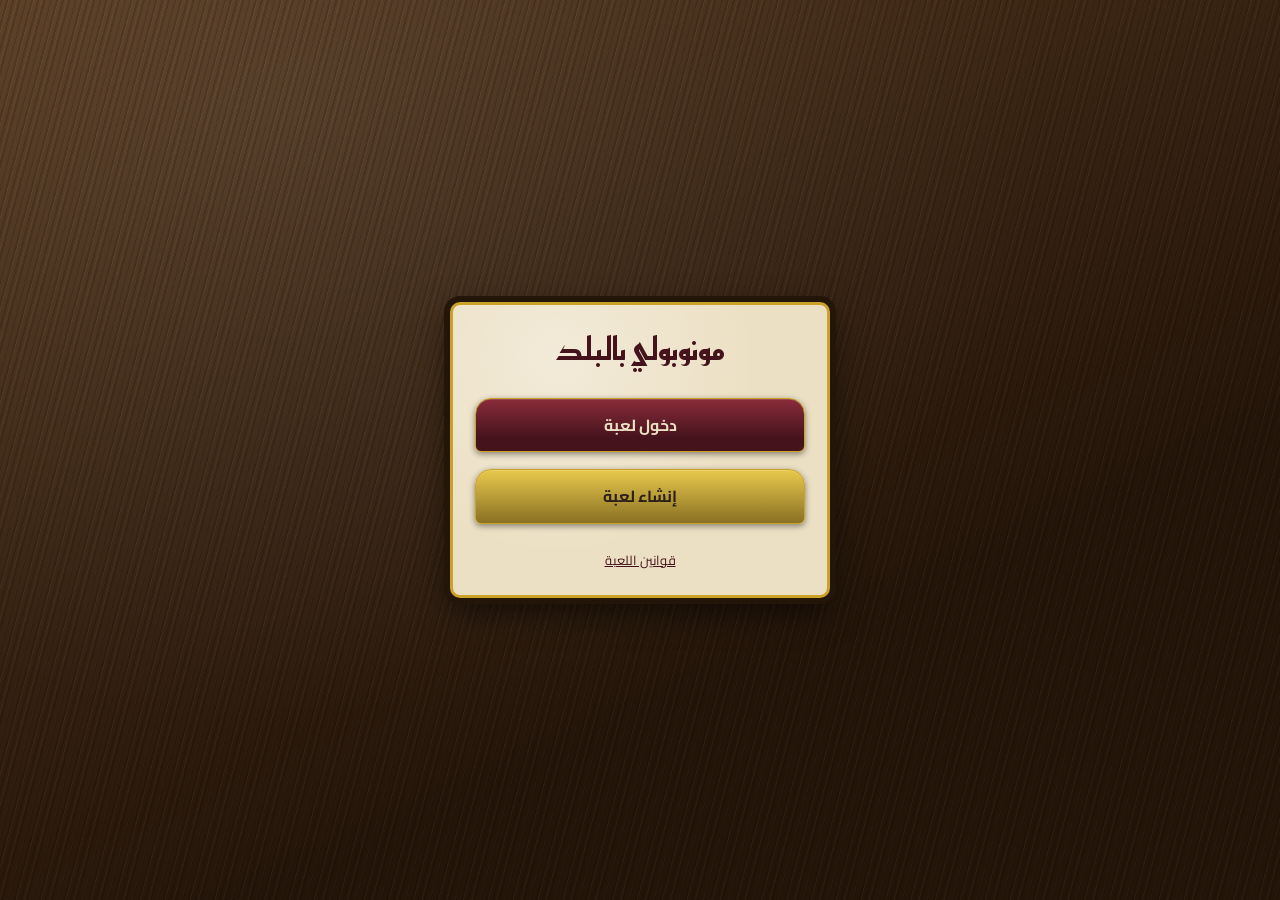
==== src/main/resources/static/index.html @ e88a11ce "اول نسخة من مونوبولي بالبلد" ====
<!DOCTYPE html>
<html lang="ar" dir="rtl">
<head>
<meta charset="UTF-8">
<meta name="viewport" content="width=device-width, initial-scale=1, maximum-scale=1, user-scalable=no, viewport-fit=cover">
<title>مونوبولي بالبلد</title>
<link rel="preconnect" href="https://fonts.googleapis.com">
<link rel="stylesheet" href="https://fonts.googleapis.com/css2?family=Cairo:wght@400;600;700;800&family=Reem+Kufi:wght@500;700&display=swap">
<link rel="stylesheet" href="css/styles.css">
</head>
<body>

<!-- تظهر بالوضع العمودي فقط -->
<div id="rotate-overlay" class="rotate-overlay">
    <div class="rotate-icon">↻</div>
    <p>دوّر جهازك للوضع الأفقي حتى تبين اللعبة كاملة بدون تصغير أو تمرير</p>
</div>

<div id="app-shell" class="app-shell">

    <!-- 1) شاشة البداية -->
    <section id="screen-landing" class="screen landing-screen active">
        <div class="parchment-card landing-card">
            <h1 class="landing-title">مونوبولي بالبلد</h1>
            <div class="landing-actions">
                <button class="wood-btn large" data-goto="screen-join">دخول لعبة</button>
                <button class="wood-btn large primary" data-goto="screen-create">إنشاء لعبة</button>
            </div>
            <button class="link-btn" data-open-rules>قوانين اللعبة</button>
        </div>
    </section>

    <!-- 2) إنشاء غرفة -->
    <section id="screen-create" class="screen form-screen">
        <div class="parchment-card form-card">
            <button class="back-btn" data-goto="screen-landing" aria-label="رجوع">→</button>
            <h2>إنشاء لعبة</h2>

            <label for="create-name">اسم اللاعب</label>
            <input type="text" id="create-name" maxlength="20" placeholder="اكتب اسمك">

            <label>اختر قطعتك</label>
            <div id="create-piece-picker" class="piece-picker"></div>

            <label>عدد اللاعبين</label>
            <div class="count-picker" id="create-count-picker">
                <button type="button" class="count-btn" data-count="2">2</button>
                <button type="button" class="count-btn" data-count="3">3</button>
                <button type="button" class="count-btn active" data-count="4">4</button>
            </div>

            <p class="form-error" id="create-error"></p>
            <button class="wood-btn" id="create-submit">إنشاء اللعبة</button>
            <p class="hint-text">سيظهر لك كود من 4 أرقام لدعوة أصحابك</p>
        </div>
    </section>

    <!-- 3) دخول غرفة -->
    <section id="screen-join" class="screen form-screen">
        <div class="parchment-card form-card">
            <button class="back-btn" data-goto="screen-landing" aria-label="رجوع">→</button>
            <h2>دخول لعبة</h2>

            <label for="join-name">اسم اللاعب</label>
            <input type="text" id="join-name" maxlength="20" placeholder="اكتب اسمك">

            <label>اختر قطعتك</label>
            <div id="join-piece-picker" class="piece-picker"></div>

            <label>كود الغرفة</label>
            <div class="code-input" id="join-code-boxes">
                <input maxlength="1" inputmode="numeric" pattern="[0-9]*" class="code-box">
                <input maxlength="1" inputmode="numeric" pattern="[0-9]*" class="code-box">
                <input maxlength="1" inputmode="numeric" pattern="[0-9]*" class="code-box">
                <input maxlength="1" inputmode="numeric" pattern="[0-9]*" class="code-box">
            </div>

            <p class="form-error" id="join-error"></p>
            <button class="wood-btn" id="join-submit">دخول الغرفة</button>
            <p class="hint-text">استخدم نفس الاسم والقطعة للعودة إلى غرفتك إذا انقطع اتصالك</p>
        </div>
    </section>

    <!-- 4) غرفة الانتظار -->
    <section id="screen-lobby" class="screen lobby-screen">
        <div class="parchment-card form-card">
            <h2>غرفة اللعب</h2>

            <label>كود الغرفة</label>
            <div class="room-code-display">
                <span id="lobby-code">----</span>
                <button type="button" id="copy-code-btn" class="wood-btn small">نسخ الكود</button>
            </div>

            <label>اللاعبون</label>
            <ul id="lobby-players" class="lobby-players"></ul>

            <p class="form-error" id="lobby-error"></p>
            <button class="wood-btn" id="start-game-btn">بدء اللعبة</button>
            <p class="hint-text" id="lobby-hint"></p>
            <button class="link-btn" data-open-rules>قوانين اللعبة</button>
        </div>
    </section>

    <!-- 5) شاشة اللعب -->
    <section id="screen-game" class="screen app">

        <aside class="side-panel players-panel">
            <h2 class="panel-title">اللاعبون</h2>
            <div class="match-timer" id="match-timer">⏱ --:--</div>
            <div class="my-balance" id="my-balance-wrap">رصيدك: <span id="my-balance">₪1500</span></div>
            <ul id="players-list" class="players-list"></ul>

            <div class="last-landed" id="last-landed-panel">
                <h2 class="panel-title">سجل الأحداث</h2>
                <div id="event-log-content" class="event-log-content">—</div>
            </div>
        </aside>

        <div class="board-wrapper">
            <div id="board" class="board">
                <div class="corner-motif corner-motif--left" aria-hidden="true"></div>
                <div class="corner-motif corner-motif--right" aria-hidden="true"></div>
                <div id="board-grid" class="board-grid" role="grid" aria-label="لوح مونوبولي بالبلد"></div>
            </div>
        </div>

        <aside class="side-panel dice-panel">
            <h2 class="panel-title">النرد</h2>
            <div class="dice-tray">
                <div id="die-1" class="die">1</div>
                <div id="die-2" class="die">1</div>
            </div>
            <p class="turn-status" id="turn-status">...</p>
            <button id="roll-btn" class="wood-btn" disabled>ارمِ النرد</button>
            <button id="negotiate-btn" class="wood-btn secondary hidden">تفاوض</button>
            <button class="wood-btn secondary" data-open-rules>قوانين اللعبة</button>
            <button id="end-game-btn" class="wood-btn danger">إنهاء اللعبة</button>
        </aside>
    </section>
</div>

<!-- نافذة بطاقة الأرض -->
<div id="property-modal" class="modal-backdrop hidden">
    <div class="parchment-card property-card">
        <button id="close-modal" class="close-btn" aria-label="إغلاق">×</button>
        <div id="property-card-content"></div>
    </div>
</div>

<!-- نافذة القوانين (نص مبدئي، المرجع الكامل جاي لاحقًا) -->
<div id="rules-modal" class="modal-backdrop hidden">
    <div class="parchment-card property-card rules-content">
        <button id="close-rules" class="close-btn" aria-label="إغلاق">×</button>
        <h2>قوانين مونوبولي بالبلد</h2>

        <h3>البداية</h3>
        <p>كل لاعب يبلش برصيد ₪1500. الهدف إنك تضل آخر لاعب واقف، أو تكون صاحب أعلى قيمة إجمالية لما تخلص اللعبة.</p>

        <h3>الدور والنرد</h3>
        <ul>
            <li>ترمي نردين وتتحرك يمين-لشمال حول اللوح.</li>
            <li>دبل (نفس الرقم بالنردين) بيعطيك رمية إضافية بنفس دورك.</li>
            <li>3 دبل متتالي بنفس الدور = رايح على المسكوبية فورًا.</li>
            <li>كل ما تمر أو توقف على "البداية"، بتاخد ₪200.</li>
            <li>عندك 45 ثانية ترمي، وإلا يتسجل غياب ويعدي دورك تلقائيًا.</li>
        </ul>

        <h3>الشراء والمزاد</h3>
        <ul>
            <li>وقفت على أرض أو مرفق فاضي؟ عندك 20 ثانية تختار: تشتريه بالسعر المكتوب، أو تفتح مزاد.</li>
            <li>ما قررت بالوقت؟ بينفتح مزاد تلقائيًا.</li>
            <li>المزاد يبلش من 50% من السعر، وكل لاعب متصل غيرك (غير فاتح المزاد) يقدر يزايد.</li>
            <li>كل مزايدة لازم تكون أعلى من الحالية بـ₪10 ع الأقل، و10 ثواني بترجع تتجدد مع كل مزايدة صحيحة.</li>
            <li>محدا زايد؟ فاتح المزاد ملزم يشتريها بسعر الافتتاح (50%).</li>
        </ul>

        <h3>الإيجار</h3>
        <ul>
            <li>وقفت على أرض حدا ثاني مالكها (وغير مرهونة)؟ بيتخصم منك الإيجار وينضاف إله فورًا.</li>
            <li>لو مالك المجموعة كاملة وبعده ما بنى، الإيجار بيصير ضعف الرقم المكتوب.</li>
            <li>المرافق (كهرباء/مياه): الإيجار = مجموع النرد ×4 لو تملك مرفق واحد، أو ×10 لو تملك الاثنين.</li>
        </ul>

        <h3>البناء والهدم</h3>
        <ul>
            <li>لازم تملك كل أراضي المجموعة كاملة، وما يكون فيها أي أرض مرهونة، حتى تقدر تبني.</li>
            <li>لازم تبني بالتساوي: ما تقدر تزيد دار على أرض قبل ما تخلص الباقي بنفس المجموعة (وبالعكس بالهدم).</li>
            <li>تكلفة الدار حسب لون المجموعة: ₪50 (بني/أزرق فاتح)، ₪100 (زهري/برتقالي)، ₪150 (أحمر/أصفر)، ₪200 (أخضر/أزرق غامق).</li>
            <li>بعد 4 دور، الخامسة بتصير عمارة. الهدم بيرجعلك نص التكلفة.</li>
        </ul>

        <h3>الرهن وفك الرهن</h3>
        <ul>
            <li>ترهن أي أرض أو مرفق إلك (بدون بناء عليه) مقابل 50% من سعره. الأرض المرهونة ما بتجمّع إيجار.</li>
            <li>ما تقدر ترهن أرض إذا في بناء على أي أرض تانية بنفس مجموعتها.</li>
            <li>فك الرهن يكلفك 110% من قيمة الرهن (يعني القيمة + 10%).</li>
        </ul>

        <h3>البطاقات</h3>
        <ul>
            <li>فرصة وصندوق الجماعة: بتوقف عليهم وتسحب بطاقة عشوائية، وتنعرض للجميع (رصيدك يضل خاص فيك).</li>
            <li>بوابات القدس الأربعة: بطاقة عشوائية خاصة فيهم، مش قابلة للشراء. بعض بطاقاتها بتخليك تسحب فرصة أو صندوق جماعة كمان.</li>
            <li>بطاقة "شحرور": خروج مجاني من المسكوبية، تحتفظ فيها لحد ما تحتاجها.</li>
        </ul>

        <h3>المسكوبية</h3>
        <p>بدورك وإنت مسجون، اختار وحدة: ادفع ₪50 واطلع والعب عادي، أو ارمِ النرد وحاول دبل (لو نجحت بتطلع وتتحرك بدون رمية إضافية)، أو استخدم بطاقة شحرور لو معك. بعد 3 محاولات فاشلة متتالية، بتطلع تلقائيًا وتدفع ₪50.</p>

        <h3>التفاوض والتداول</h3>
        <ul>
            <li>ما بيصير متاح إلا بعد ما تنباع كل الأراضي والمرافق (24 خانة).</li>
            <li>بس صاحب الدور الحالي يقدر يفتح عرض، وقبل ما يرمي النرد هاد الدور، وعرض واحد بس بكل دور.</li>
            <li>العرض بيشمل نقود و/أو أراضي (بدون بناء عليها) بالاتجاهين.</li>
            <li>الطرف التاني عنده 30 ثانية يقبل أو يرفض، وإلا العرض بينلغى تلقائيًا.</li>
        </ul>

        <h3>الإفلاس</h3>
        <ul>
            <li>ما قدرت تدفع (إيجار، ضريبة، بطاقة، شراء إجباري بمزاد)؟ بتفتح نافذة "رصيدك غير كافٍ" فيها 45 ثانية.</li>
            <li>ترهن أو تهدم مباشرة من نفس النافذة لتغطي المبلغ، وبعدين تدوس "سدد المبلغ".</li>
            <li>أو تعلن إفلاسك: أملاكك (بعد هدم أي بناء عليها بنص القيمة) بتروح لصاحب الدين مرهونة (لو الدين لاعب)، أو ترجع فاضية للبنك (لو الدين ضريبة/بطاقة).</li>
            <li>ما قررت بالوقت؟ تلقائيًا: هدم كل شي ممكن ← رهن كل شي ممكن ← إفلاس إجباري لو ما كفى.</li>
            <li>ضل لاعب واحد بس بعد الإفلاس؟ بيربح مباشرة.</li>
        </ul>

        <h3>نهاية اللعبة</h3>
        <ul>
            <li>مؤقت كلي 60 دقيقة. لما يخلص، بينفتح تصويت "تمديد 15 دقيقة" لازم إجماع كل المتصلين، وإلا اللعبة بتنتهي.</li>
            <li>أي لاعب متصل يقدر يقترح إنهاء اللعبة يدويًا بأي وقت، وبرضه لازم إجماع كل المتصلين.</li>
            <li>القيمة الإجمالية = نقدك + سعر كل أرض/مرفق تملكه + كل مصاري دفعتها عالبناء - أي رهن قائم عليك.</li>
            <li>الأعلى قيمة بيربح. تعادل بالقمة = بدون فائز معلن.</li>
        </ul>
    </div>
</div>

<!-- نافذة تركيب عرض تفاوض جديد -->
<div id="negotiate-compose-modal" class="modal-backdrop hidden">
    <div class="parchment-card property-card negotiate-card">
        <button id="close-negotiate-compose" class="close-btn" aria-label="إغلاق">×</button>
        <h2>تفاوض</h2>

        <label class="neg-label">تتفاوض مع</label>
        <select id="neg-counterpart"></select>

        <div class="negotiate-columns">
            <div class="negotiate-col">
                <h3>عرضك</h3>
                <label class="neg-label">مبلغ</label>
                <input type="number" id="neg-offer-cash" min="0" value="0">
                <p class="hint-text" id="neg-offer-cash-hint"></p>
                <label class="neg-label">أراضيك</label>
                <div id="neg-offer-properties" class="neg-property-list"></div>
            </div>
            <div class="negotiate-col">
                <h3 id="neg-request-title">مقابل</h3>
                <label class="neg-label">مبلغ</label>
                <input type="number" id="neg-request-cash" min="0" value="0">
                <label class="neg-label">أراضي الطرف التاني</label>
                <div id="neg-request-properties" class="neg-property-list"></div>
            </div>
        </div>

        <p class="form-error" id="negotiate-error"></p>
        <button id="neg-send-btn" class="wood-btn">أرسل العرض</button>
    </div>
</div>

<!-- نافذة استقبال عرض تفاوض / متابعة عرض مُرسل -->
<div id="negotiate-incoming-modal" class="modal-backdrop hidden">
    <div class="parchment-card property-card">
        <h2 id="neg-incoming-title"></h2>
        <div class="negotiate-columns">
            <div class="negotiate-col">
                <p id="neg-incoming-get"></p>
            </div>
            <div class="negotiate-col">
                <p id="neg-incoming-give"></p>
            </div>
        </div>
        <p class="auction-timer" id="neg-incoming-timer"></p>
        <div class="endvote-actions" id="neg-respond-actions">
            <button id="neg-accept-btn" class="wood-btn">قبول</button>
            <button id="neg-reject-btn" class="wood-btn secondary">رفض</button>
        </div>
        <button id="neg-cancel-btn" class="wood-btn danger hidden">اسحب عرضي</button>
    </div>
</div>

<!-- نافذة إعلان البطاقة (فرصة/صندوق الجماعة/بوابة) -->
<div id="card-modal" class="modal-backdrop hidden">
    <div class="parchment-card property-card card-announce">
        <h2 id="card-deck-title"></h2>
        <p id="card-text"></p>
    </div>
</div>

<!-- لوحة المسكوبية لصاحب الدور -->
<div id="jail-modal" class="modal-backdrop hidden">
    <div class="parchment-card property-card">
        <h2>إنت بالمسكوبية</h2>
        <p class="hint-text" id="jail-attempts-text"></p>
        <div class="jail-actions">
            <button id="jail-pay-btn" class="wood-btn">ادفع ₪50 واطلع</button>
            <button id="jail-roll-btn" class="wood-btn secondary">ارمِ النرد (حاول دبل)</button>
            <button id="jail-card-btn" class="wood-btn hidden">استخدم بطاقة شحرور</button>
        </div>
    </div>
</div>

<!-- نافذة الدين المعلق (رصيدك غير كافٍ) -->
<div id="debt-modal" class="modal-backdrop hidden">
    <div class="parchment-card property-card">
        <h2>رصيدك غير كافٍ</h2>
        <table class="rent-table">
            <tbody>
                <tr><td>المبلغ المطلوب</td><td id="debt-amount"></td></tr>
                <tr><td>رصيدك</td><td id="debt-balance"></td></tr>
                <tr><td>المتبقي</td><td id="debt-remaining"></td></tr>
            </tbody>
        </table>
        <p class="auction-timer" id="debt-timer"></p>

        <p class="neg-label">ارهن أرض</p>
        <div id="debt-mortgage-list" class="neg-property-list"></div>

        <p class="neg-label">اهدم دار</p>
        <div id="debt-demolish-list" class="neg-property-list"></div>

        <div class="jail-actions">
            <button id="debt-pay-btn" class="wood-btn">سدد المبلغ</button>
            <button id="debt-bankrupt-btn" class="wood-btn danger">أعلن الإفلاس</button>
        </div>
        <p class="hint-text">عند انتهاء الوقت، بينفّذ الحل الأنسب تلقائيًا (هدم، وإلا رهن، وإلا إفلاس).</p>
    </div>
</div>

<!-- نافذة قرار الشراء -->
<div id="buy-decision-modal" class="modal-backdrop hidden">
    <div class="parchment-card property-card">
        <h2 id="buy-decision-title"></h2>
        <p class="card-price" id="buy-decision-price"></p>
        <div class="endvote-actions">
            <button id="buy-now-btn" class="wood-btn">اشترِ الآن</button>
            <button id="open-auction-btn" class="wood-btn secondary">افتح مزاد</button>
        </div>
        <p class="hint-text">إذا ما قررت خلال 20 ثانية، بينفتح مزاد تلقائيًا.</p>
    </div>
</div>

<!-- نافذة المزاد -->
<div id="auction-modal" class="modal-backdrop hidden">
    <div class="parchment-card property-card">
        <h2 id="auction-title"></h2>
        <p class="card-price" id="auction-current-price"></p>
        <p class="auction-timer" id="auction-timer"></p>
        <p class="hint-text" id="auction-status"></p>
        <button id="auction-bid-btn" class="wood-btn">زايد إلى ₪<span id="auction-next-bid"></span></button>
    </div>
</div>

<!-- نافذة تصويت إنهاء اللعبة -->
<div id="endvote-modal" class="modal-backdrop hidden">
    <div class="parchment-card property-card">
        <h2>تصويت إنهاء اللعبة</h2>
        <ul id="endvote-list" class="lobby-players"></ul>
        <p class="hint-text">لازم كل اللاعبين المتصلين حاليًا يوافقوا حتى تنتهي اللعبة فعليًا. مهلة الرد 30 ثانية.</p>
        <div class="endvote-actions">
            <button id="endvote-approve" class="wood-btn">موافق، أنهي اللعبة</button>
            <button id="endvote-reject" class="wood-btn secondary">لأ، كمل اللعب</button>
        </div>
    </div>
</div>

<!-- نافذة تصويت تمديد الوقت (بعد 60 دقيقة) -->
<div id="extend-vote-modal" class="modal-backdrop hidden">
    <div class="parchment-card property-card">
        <h2>انتهى وقت اللعبة</h2>
        <p class="hint-text">هل تريدون تمديد اللعبة 15 دقيقة؟ لازم يوافق كل اللاعبين المتصلين، وإلا اللعبة بتنتهي.</p>
        <ul id="extend-vote-list" class="lobby-players"></ul>
        <p class="auction-timer" id="extend-vote-timer"></p>
        <div class="endvote-actions" id="extend-vote-actions">
            <button id="extend-approve-btn" class="wood-btn">تمديد 15 دقيقة</button>
            <button id="extend-reject-btn" class="wood-btn secondary">إنهاء اللعبة</button>
        </div>
    </div>
</div>

<!-- نافذة نهاية اللعبة والنتائج -->
<div id="gameover-modal" class="modal-backdrop hidden">
    <div class="parchment-card property-card results-card">
        <h2>انتهت اللعبة</h2>
        <div id="winner-banner" class="winner-banner"></div>
        <ul id="results-list" class="results-list"></ul>
        <button id="gameover-rate-btn" class="wood-btn">قيّم اللعبة</button>
        <button id="gameover-home-btn" class="wood-btn secondary">الرجوع للصفحة الرئيسية</button>
    </div>
</div>

<!-- نافذة التقييم -->
<div id="rating-modal" class="modal-backdrop hidden">
    <div class="parchment-card property-card">
        <h2>قيّم اللعبة</h2>
        <div class="rating-stars" id="rating-stars">
            <span data-star="1">★</span><span data-star="2">★</span><span data-star="3">★</span><span data-star="4">★</span><span data-star="5">★</span>
        </div>
        <div class="rating-type-picker" id="rating-type-picker">
            <button data-type="SUGGESTION" class="wood-btn small">اقتراح</button>
            <button data-type="PROBLEM" class="wood-btn small">مشكلة</button>
            <button data-type="NOTE" class="wood-btn small active">ملاحظة</button>
        </div>
        <textarea id="rating-text" placeholder="اكتب ملاحظتك هنا (اختياري)"></textarea>
        <button id="rating-submit-btn" class="wood-btn">إرسال التقييم</button>
        <button id="rating-skip-btn" class="wood-btn secondary">تخطي</button>
    </div>
</div>

<div id="toast-container"></div>

<script src="js/vendor/sockjs.min.js"></script>
<script src="js/vendor/stomp.min.js"></script>
<script src="js/board.js"></script>
<script src="js/room.js"></script>
</body>
</html>
---- src/main/resources/static/css/styles.css ----
:root {
    --wood-dark: #241509;
    --wood-mid: #55371d;
    --wood-light: #8a6239;
    --gold: #c9a227;
    --gold-dim: #8a7024;
    --gold-bright: #e8c94d;
    --maroon: #6d1f2b;
    --maroon-bright: #8a2c3a;
    --maroon-dark: #45131c;
    --parchment: #ece0c4;
    --parchment-dark: #d6c39a;
    --ink: #2b2016;
    --olive: #545f36;

    --wood-texture:
        repeating-linear-gradient(105deg, rgba(0,0,0,0.14) 0px, rgba(0,0,0,0.14) 2px, transparent 2px, transparent 6px),
        repeating-linear-gradient(105deg, rgba(255,255,255,0.035) 0px, rgba(255,255,255,0.035) 1px, transparent 1px, transparent 8px),
        radial-gradient(ellipse at 22% 12%, rgba(255,255,255,0.08), transparent 55%),
        linear-gradient(155deg, var(--wood-mid), var(--wood-dark) 68%);

    --geo-pattern: url("data:image/svg+xml,%3Csvg xmlns='http://www.w3.org/2000/svg' width='40' height='40'%3E%3Cg fill='none' stroke='%23c9a227' stroke-width='1' opacity='0.45'%3E%3Crect x='6' y='6' width='28' height='28' transform='rotate(45 20 20)'/%3E%3C/g%3E%3C/svg%3E");

    --dome-motif: url("data:image/svg+xml,%3Csvg xmlns='http://www.w3.org/2000/svg' viewBox='0 0 60 40'%3E%3Cpath d='M2 38 L2 22 Q2 10 16 10 Q30 10 30 22 L30 38 Z' fill='%23c9a227'/%3E%3Cpath d='M30 38 L30 22 Q30 10 44 10 Q58 10 58 22 L58 38 Z' fill='%23c9a227'/%3E%3Ccircle cx='16' cy='7' r='2.2' fill='%23c9a227'/%3E%3Ccircle cx='44' cy='7' r='2.2' fill='%23c9a227'/%3E%3Crect x='15' y='2' width='2' height='5' fill='%23c9a227'/%3E%3Crect x='43' y='2' width='2' height='5' fill='%23c9a227'/%3E%3C/svg%3E");
}

* { box-sizing: border-box; }
.hidden { display: none !important; }

html, body {
    margin: 0;
    padding: 0;
    width: 100%;
    height: 100%;
    overflow: hidden;
    background: var(--wood-texture);
    font-family: 'Cairo', sans-serif;
    color: var(--parchment);
}

/* ---------- رسالة "دوّر جهازك" ---------- */
.rotate-overlay {
    display: none;
    position: fixed;
    inset: 0;
    z-index: 9999;
    background: var(--wood-texture);
    color: var(--parchment);
    flex-direction: column;
    align-items: center;
    justify-content: center;
    text-align: center;
    padding: 2em;
}
.rotate-icon { font-size: 3rem; margin-bottom: 0.6em; color: var(--gold); }
.rotate-overlay p { max-width: 22em; font-size: 1.05rem; }

.app-shell { display: none; }

@media (orientation: portrait) {
    .rotate-overlay { display: flex; }
    .app-shell { display: none !important; }
}
@media (orientation: landscape) {
    .rotate-overlay { display: none; }
    .app-shell { display: block; }
}

/* ---------- إطار الشاشات: شاشة وحدة ظاهرة بكل لحظة ---------- */
.app-shell {
    position: relative;
    width: 100vw;
    height: 100dvh;
    height: 100vh;
    overflow: hidden;
}

.screen {
    display: none;
    width: 100%;
    height: 100%;
}
.screen.active { display: flex; }

.landing-screen, .form-screen, .lobby-screen {
    flex-direction: column;
    align-items: center;
    justify-content: center;
    background: var(--wood-texture);
}

/* ---------- الهيكل العام: جناحين + اللوح بالوسط (شاشة اللعب) ---------- */
.app {
    flex-direction: row;
    width: 100%;
    height: 100%;
    overflow: hidden;
}

.side-panel {
    flex: 0 0 clamp(76px, 18vw, 230px);
    display: flex;
    flex-direction: column;
    padding: clamp(6px, 1.2vh, 16px) clamp(4px, 1vw, 12px);
    background: var(--wood-texture);
    overflow: hidden;
    position: relative;
}
.players-panel { box-shadow: inset -3px 0 0 var(--gold-dim); }
.dice-panel { box-shadow: inset 3px 0 0 var(--gold-dim); }

.panel-title {
    font-family: 'Reem Kufi', sans-serif;
    font-size: clamp(11px, 1.6vw, 16px);
    color: var(--gold-bright);
    text-align: center;
    margin: 0 0 0.5em;
    letter-spacing: 0.02em;
    padding-bottom: 0.35em;
    border-bottom: 1px solid var(--gold-dim);
    position: relative;
}

.hint-text {
    font-size: clamp(7px, 1vw, 10px);
    color: var(--parchment-dark);
    opacity: 0.75;
    line-height: 1.4;
    margin-top: auto;
}

.last-landed {
    margin-top: auto;
    padding-top: 0.5em;
    border-top: 1px solid var(--gold-dim);
    min-height: 0; /* حتى flexbox يسمح للمحتوى يتقلص ويتمرر بدل ما يفيض */
}
.last-landed .panel-title { margin-bottom: 0.4em; }
.event-log-content {
    background: rgba(0,0,0,0.28);
    border: 1px solid var(--gold-dim);
    border-radius: 8px;
    padding: clamp(5px, 1vh, 9px);
    font-size: clamp(7.5px, 1.1vw, 10px);
    color: var(--parchment);
    line-height: 1.6;
    min-height: 2.4em;
    max-height: 22vh;
    overflow-y: auto;
}
.event-log-content .log-entry {
    border-bottom: 1px solid rgba(255,255,255,0.08);
    padding: 0.2em 0;
}
.event-log-content .log-entry:last-child { border-bottom: none; }

/* تنبيهات منبثقة (toast) بدل alert() المزعجة */
#toast-container {
    position: fixed;
    top: 10px;
    left: 50%;
    transform: translateX(-50%);
    z-index: 999;
    display: flex;
    flex-direction: column;
    align-items: center;
    gap: 0.4em;
    pointer-events: none;
    width: 100%;
    padding: 0 1em;
}
.toast {
    background: var(--maroon-dark);
    color: var(--parchment);
    border: 1px solid var(--gold);
    border-radius: 8px;
    padding: 0.55em 1.1em;
    font-family: 'Cairo', sans-serif;
    font-weight: 700;
    font-size: clamp(10px, 1.5vw, 13px);
    box-shadow: 0 4px 14px rgba(0,0,0,0.55);
    max-width: 90vw;
    text-align: center;
    animation: toast-in 0.2s ease, toast-out 0.25s ease 2.75s forwards;
}
@keyframes toast-in { from { opacity: 0; transform: translateY(-8px); } to { opacity: 1; transform: translateY(0); } }
@keyframes toast-out { from { opacity: 1; } to { opacity: 0; transform: translateY(-8px); } }

/* لاعبون */
.players-list { list-style: none; margin: 0; padding: 0; display: flex; flex-direction: column; gap: clamp(4px, 0.8vh, 10px); }
.player-item {
    display: flex;
    align-items: center;
    gap: 0.5em;
    background: rgba(0,0,0,0.28);
    border: 1px solid var(--gold-dim);
    border-radius: 8px;
    padding: clamp(4px, 0.8vh, 8px);
    font-size: clamp(9px, 1.3vw, 13px);
}
.player-item.active {
    border-color: var(--gold-bright);
    box-shadow: 0 0 0 1px var(--gold-bright), 0 0 10px rgba(230, 195, 74, 0.45);
}
.player-piece { font-size: clamp(14px, 2vw, 20px); }

/* نرد */
.dice-tray { display: flex; gap: clamp(6px, 1vw, 12px); justify-content: center; margin: 0.4em 0 0.8em; }
.die {
    width: clamp(28px, 4.5vw, 48px);
    height: clamp(28px, 4.5vw, 48px);
    background:
        radial-gradient(circle at 30% 25%, rgba(255,255,255,0.6), transparent 45%),
        var(--parchment);
    color: var(--ink);
    border: 1px solid var(--gold-dim);
    border-radius: 7px;
    display: flex;
    align-items: center;
    justify-content: center;
    font-weight: 800;
    font-size: clamp(14px, 2.2vw, 22px);
    box-shadow: 0 2px 6px rgba(0,0,0,0.5);
    transition: transform 0.15s ease;
}
.die.rolling { animation: shake 0.5s ease; }
@keyframes shake {
    0%, 100% { transform: rotate(0deg); }
    25% { transform: rotate(-18deg) scale(1.05); }
    50% { transform: rotate(14deg) scale(1.05); }
    75% { transform: rotate(-10deg); }
}

.wood-btn {
    font-family: 'Cairo', sans-serif;
    font-weight: 700;
    font-size: clamp(9px, 1.3vw, 13px);
    color: var(--parchment);
    background: linear-gradient(180deg, var(--maroon-bright), var(--maroon-dark) 75%);
    border: 1px solid var(--gold);
    border-radius: 16px 16px 6px 6px;
    box-shadow: inset 0 1px 0 rgba(255,255,255,0.14), 0 2px 6px rgba(0,0,0,0.45);
    padding: clamp(6px, 1vh, 10px) 0.5em;
    margin-bottom: clamp(4px, 0.8vh, 8px);
    cursor: pointer;
}
.wood-btn:active { transform: translateY(1px); }
.wood-btn.secondary {
    background: linear-gradient(180deg, #6b7a45, var(--olive) 75%);
    margin-top: auto;
}

/* ---------- اللوح ---------- */
.board-wrapper {
    flex: 1 1 auto;
    display: flex;
    align-items: center;
    justify-content: center;
    overflow: hidden;
    padding: clamp(2px, 0.6vh, 8px);
}

.board {
    position: relative;
    width: min(100%, 100%);
    height: min(100%, 100%);
    aspect-ratio: 1 / 1;
    max-width: 100%;
    max-height: 100%;
    padding: clamp(9px, 2.2%, 24px);
    background: var(--wood-texture);
    border-radius: 8px;
    box-shadow:
        0 0 0 2px var(--gold-dim),
        0 0 26px rgba(0,0,0,0.55) inset,
        0 10px 30px rgba(0,0,0,0.6);
}

.board::before {
    content: '';
    position: absolute;
    inset: clamp(3px, 0.7%, 9px);
    border: 2px solid var(--gold);
    border-radius: 5px;
    background-image: var(--geo-pattern);
    background-size: 40px 40px;
    pointer-events: none;
}

.board-grid {
    position: relative;
    z-index: 1;
    display: grid;
    grid-template-columns: 1.3fr repeat(9, 1fr) 1.3fr;
    grid-template-rows: 1.3fr repeat(9, 1fr) 1.3fr;
    width: 100%;
    height: 100%;
    border: 1px solid var(--gold-dim);
    border-radius: 3px;
    overflow: hidden;
}

.corner-motif {
    position: absolute;
    z-index: 2;
    bottom: clamp(1px, 0.5%, 6px);
    width: clamp(18px, 4.6%, 40px);
    height: clamp(12px, 3.1%, 27px);
    background-image: var(--dome-motif);
    background-repeat: no-repeat;
    background-size: contain;
    opacity: 0.85;
    pointer-events: none;
}
.corner-motif--left { left: clamp(1px, 0.5%, 6px); }
.corner-motif--right { right: clamp(1px, 0.5%, 6px); transform: scaleX(-1); }

.tile {
    position: relative;
    display: flex;
    flex-direction: column;
    align-items: center;
    justify-content: flex-start;
    background: var(--parchment);
    border: 0.5px solid var(--wood-mid);
    overflow: hidden;
    padding: 1px 2px;
    cursor: pointer;
    user-select: none;
    -webkit-tap-highlight-color: transparent;
}

.color-stripe {
    width: 100%;
    height: 24%;
    flex-shrink: 0;
    background-image: linear-gradient(180deg, rgba(255,255,255,0.3), transparent 60%);
    border-bottom: 1px solid rgba(0,0,0,0.35);
}

.tile-name {
    font-family: 'Cairo', sans-serif;
    font-weight: 700;
    font-size: clamp(5.5px, 0.85vw, 11px);
    line-height: 1.12;
    text-align: center;
    color: var(--ink);
    margin-top: 2px;
    display: -webkit-box;
    -webkit-line-clamp: 3;
    -webkit-box-orient: vertical;
    overflow: hidden;
}

.tile-price {
    font-size: clamp(5px, 0.75vw, 10px);
    font-weight: 700;
    color: var(--maroon-dark);
    margin-top: auto;
    padding-bottom: 1px;
}

.tile-icon {
    font-size: clamp(9px, 1.4vw, 18px);
    margin-top: auto;
}

/* طبقة ختم الملكية */
.tile.owned {
    box-shadow: inset 0 0 0 2px var(--gold-bright);
}
.tile .ownership-stamp {
    position: absolute;
    top: 1px;
    left: 1px;
    width: clamp(10px, 1.8vw, 17px);
    height: clamp(10px, 1.8vw, 17px);
    display: flex;
    align-items: center;
    justify-content: center;
    font-size: clamp(6px, 1.2vw, 11px);
    background: var(--gold-bright);
    border: 1px solid var(--maroon-dark);
    border-radius: 50%;
    box-shadow: 0 1px 3px rgba(0,0,0,0.6);
    z-index: 2;
}

.tile.mortgaged {
    filter: grayscale(0.75) brightness(0.8);
}
.house-badge {
    position: absolute;
    top: 1px;
    right: 1px;
    font-size: clamp(5px, 1vw, 9px);
    z-index: 2;
    line-height: 1;
    filter: drop-shadow(0 1px 1px rgba(0,0,0,0.7));
}

/* قطع اللاعبين فوق خاناتهم */
.tile-tokens {
    position: absolute;
    bottom: 2px;
    left: 2px;
    right: 2px;
    display: flex;
    flex-wrap: wrap;
    gap: 1px;
    justify-content: center;
    pointer-events: none;
}
.token {
    display: flex;
    align-items: center;
    justify-content: center;
    width: clamp(13px, 2.4vw, 24px);
    height: clamp(13px, 2.4vw, 24px);
    font-size: clamp(8px, 1.6vw, 16px);
    line-height: 1;
    background: radial-gradient(circle at 35% 30%, #fffaf0, #f0d060 75%);
    border: 1.5px solid var(--maroon-dark);
    border-radius: 50%;
    box-shadow: 0 0 0 1.5px rgba(255,255,255,0.55), 0 1px 4px rgba(0,0,0,0.75);
    animation: token-pop 0.25s ease;
}
@keyframes token-pop {
    from { transform: scale(0.4); opacity: 0; }
    to { transform: scale(1); opacity: 1; }
}

.match-timer {
    text-align: center;
    font-weight: 800;
    font-size: clamp(11px, 1.5vw, 14px);
    color: var(--parchment);
    margin-bottom: 0.5em;
    opacity: 0.9;
    font-variant-numeric: tabular-nums;
}
.match-timer.urgent { color: #ef6b6b; }

.my-balance {
    position: relative;
    text-align: center;
    font-weight: 700;
    color: var(--gold-bright);
    font-size: clamp(10px, 1.4vw, 13px);
    margin-bottom: 0.5em;
    padding-bottom: 0.4em;
    border-bottom: 1px solid var(--gold-dim);
}
.balance-change {
    position: absolute;
    top: -2px;
    left: 50%;
    transform: translateX(-50%);
    font-weight: 800;
    font-size: clamp(12px, 1.8vw, 16px);
    pointer-events: none;
    animation: balance-float 1.8s ease forwards;
}
.balance-change.positive { color: #5fd16a; }
.balance-change.negative { color: #ef6b6b; }
@keyframes balance-float {
    0% { opacity: 0; transform: translate(-50%, 4px); }
    15% { opacity: 1; transform: translate(-50%, 0); }
    100% { opacity: 0; transform: translate(-50%, -24px); }
}

.turn-status {
    text-align: center;
    font-size: clamp(9px, 1.3vw, 12px);
    color: var(--gold-bright);
    min-height: 1.4em;
    margin: 0.3em 0;
    font-weight: 700;
}

.wood-btn.danger {
    background: linear-gradient(180deg, var(--maroon-dark), #2a0a0f 75%);
    margin-top: auto;
}
.wood-btn:disabled { opacity: 0.45; cursor: not-allowed; }

.endvote-actions { display: flex; gap: 0.6em; margin-top: 0.6em; }
.endvote-actions .wood-btn { flex: 1; margin: 0; }

.card-announce { text-align: center; }
.card-announce h2 { margin-bottom: 0.6em; }
.card-announce p { font-size: clamp(13px, 1.8vw, 16px); font-weight: 700; line-height: 1.5; }

.jail-actions { display: flex; flex-direction: column; gap: 0.5em; margin-top: 0.6em; }
.jail-actions .wood-btn { margin: 0; }
.jail-actions .hidden { display: none; }

.jail-icon {
    font-size: clamp(9px, 1.3vw, 12px);
    margin-right: 0.3em;
}

.negotiate-card { width: min(85vw, 480px); }
.neg-label {
    display: block;
    font-size: clamp(9px, 1.3vw, 12px);
    font-weight: 700;
    color: var(--maroon-dark);
    margin: 0.5em 0 0.25em;
}
#neg-counterpart, .negotiate-col input[type="number"] {
    width: 100%;
    font-family: 'Cairo', sans-serif;
    font-size: clamp(11px, 1.5vw, 14px);
    padding: 0.4em 0.6em;
    border: 1px solid var(--gold-dim);
    border-radius: 6px;
    background: #fffdf7;
    color: var(--ink);
}
.negotiate-columns { display: flex; gap: 0.8em; margin-top: 0.4em; }
.negotiate-col { flex: 1; min-width: 0; }
.negotiate-col h3 {
    font-family: 'Reem Kufi', sans-serif;
    color: var(--maroon-dark);
    font-size: clamp(12px, 1.6vw, 15px);
    margin: 0 0 0.3em;
    text-align: center;
}
.negotiate-col p {
    font-size: clamp(10px, 1.4vw, 13px);
    text-align: center;
    min-height: 1.4em;
}
.neg-property-list {
    max-height: 26vh;
    overflow-y: auto;
    border: 1px solid var(--parchment-dark);
    border-radius: 6px;
    padding: 0.3em;
}
.neg-property-list label {
    display: block;
    font-size: clamp(9px, 1.3vw, 12px);
    padding: 0.2em 0.1em;
}

.debt-property-row {
    display: flex;
    justify-content: space-between;
    align-items: center;
    gap: 0.5em;
    padding: 0.25em 0.2em;
    font-size: clamp(9px, 1.3vw, 12px);
    color: var(--ink);
}
.debt-property-row .wood-btn.small { padding: 0.3em 0.7em; margin: 0; flex-shrink: 0; }

/* نتائج نهاية اللعبة */
.results-card { width: min(85vw, 380px); max-height: 90dvh; overflow-y: auto; }
.winner-banner { text-align: center; margin: 0.3em 0 1em; }
.winner-banner .trophy { font-size: clamp(28px, 5vw, 40px); display: block; margin-bottom: 0.15em; }
.winner-banner .winner-name {
    display: block;
    font-family: 'Reem Kufi', sans-serif;
    font-size: clamp(16px, 2.4vw, 20px);
    font-weight: 700;
    color: var(--maroon-dark);
}
.winner-banner .winner-value { font-size: clamp(11px, 1.5vw, 14px); color: var(--maroon-dark); }

.results-list { list-style: none; margin: 0 0 1em; padding: 0; display: flex; flex-direction: column; gap: 0.4em; }
.results-list li {
    display: flex;
    align-items: center;
    gap: 0.5em;
    background: #fffdf7;
    border: 1px solid var(--gold-dim);
    border-radius: 8px;
    padding: 0.5em 0.7em;
    font-size: clamp(11px, 1.5vw, 14px);
    color: var(--ink);
}
.results-list .medal { font-weight: 800; width: 1.6em; text-align: center; }
.results-list .res-value { margin-right: auto; font-weight: 800; color: var(--maroon-dark); }

/* التقييم */
.rating-stars {
    text-align: center;
    font-size: clamp(22px, 4vw, 32px);
    margin: 0.5em 0;
    cursor: pointer;
    letter-spacing: 0.15em;
    direction: ltr;
}
.rating-stars span { color: var(--parchment-dark); transition: color 0.15s; }
.rating-stars span.selected { color: var(--gold); }

.rating-type-picker { display: flex; gap: 0.5em; justify-content: center; margin-bottom: 0.7em; }
.rating-type-picker .wood-btn.small.active { background: linear-gradient(180deg, var(--maroon-bright), var(--maroon-dark)); }

#rating-text {
    width: 100%;
    min-height: 4em;
    font-family: 'Cairo', sans-serif;
    font-size: clamp(11px, 1.5vw, 13px);
    padding: 0.5em 0.6em;
    border: 1px solid var(--gold-dim);
    border-radius: 6px;
    background: #fffdf7;
    color: var(--ink);
    margin-bottom: 0.6em;
    resize: vertical;
}

.auction-timer {
    text-align: center;
    font-size: clamp(20px, 3.5vw, 30px);
    font-weight: 800;
    color: var(--maroon-dark);
    margin: 0.3em 0;
    font-variant-numeric: tabular-nums;
}
.auction-timer.urgent { color: #a5231b; animation: urgent-pulse 0.6s ease infinite; }
@keyframes urgent-pulse {
    0%, 100% { transform: scale(1); }
    50% { transform: scale(1.12); }
}

.board-center {
    display: flex;
    flex-direction: column;
    align-items: center;
    justify-content: center;
    position: relative;
    background-image: var(--geo-pattern), radial-gradient(circle at center, var(--wood-mid), var(--wood-dark) 75%);
    background-size: 56px 56px, cover;
}

.board-title {
    font-family: 'Reem Kufi', sans-serif;
    font-size: clamp(20px, 4.6vw, 46px);
    color: var(--gold-bright);
    background: linear-gradient(180deg, var(--maroon-bright), var(--maroon-dark) 80%);
    padding: 0.3em 0.8em;
    border: 2px solid var(--gold);
    border-radius: 6px;
    box-shadow: 0 0 0 3px var(--wood-dark), 0 4px 14px rgba(0,0,0,0.55);
    transform: rotate(-38deg);
    white-space: nowrap;
}

.center-dice-preview {
    display: none;
}

.board-error {
    color: var(--parchment);
    text-align: center;
    font-size: clamp(11px, 1.6vw, 15px);
    padding: 1em;
}

/* ---------- نافذة بطاقة الأرض ---------- */
.modal-backdrop {
    position: fixed;
    inset: 0;
    background: rgba(0,0,0,0.65);
    display: flex;
    align-items: center;
    justify-content: center;
    z-index: 100;
}
.modal-backdrop.hidden { display: none; }

.property-card, .parchment-card {
    position: relative;
    background:
        radial-gradient(circle at 28% 18%, rgba(255,255,255,0.35), transparent 55%),
        var(--parchment);
    color: var(--ink);
    border: 3px solid var(--gold);
    border-radius: 10px;
    box-shadow: 0 0 0 6px var(--wood-dark), 0 12px 34px rgba(0,0,0,0.6);
    padding: 1.2em 1.4em;
}
.property-card {
    width: min(80vw, 320px);
    max-height: 86dvh;
    overflow-y: auto;
}
.property-card h2 {
    font-family: 'Reem Kufi', sans-serif;
    color: var(--maroon-dark);
    text-align: center;
    margin: 0 0 0.5em;
    font-size: clamp(15px, 2vw, 20px);
}
.card-price { text-align: center; font-weight: 700; margin-bottom: 0.6em; font-size: clamp(11px, 1.6vw, 14px); }
.rent-table { width: 100%; border-collapse: collapse; font-size: clamp(10px, 1.5vw, 13px); }
.rent-table td { padding: 0.3em 0.4em; border-bottom: 1px solid var(--parchment-dark); }
.rent-table td:last-child { text-align: left; font-weight: 700; color: var(--maroon-dark); }
.rent-table tr.current-rent { background: rgba(201, 162, 39, 0.35); }

.close-btn {
    position: absolute;
    top: 6px;
    left: 8px;
    background: none;
    border: none;
    font-size: 1.4rem;
    line-height: 1;
    color: var(--maroon-dark);
    cursor: pointer;
}

.rules-content { width: min(88vw, 460px); max-height: 90dvh; overflow-y: auto; text-align: right; }
.rules-content h2 { text-align: center; }
.rules-content h3 {
    font-family: 'Reem Kufi', sans-serif;
    color: var(--maroon-dark);
    font-size: clamp(13px, 1.8vw, 16px);
    margin: 0.9em 0 0.35em;
    border-bottom: 1px solid var(--gold-dim);
    padding-bottom: 0.2em;
}
.rules-content h3:first-of-type { margin-top: 0.3em; }
.rules-content p, .rules-content li {
    font-size: clamp(10.5px, 1.4vw, 13px);
    line-height: 1.6;
    color: var(--ink);
}
.rules-content ul { margin: 0; padding-right: 1.2em; }
.rules-content li { margin-bottom: 0.35em; }

/* ---------- شاشة البداية ---------- */
.landing-card {
    text-align: center;
    width: min(70vw, 380px);
    max-height: 90dvh;
    overflow-y: auto;
}
.landing-title {
    font-family: 'Reem Kufi', sans-serif;
    color: var(--maroon-dark);
    font-size: clamp(20px, 3.4vw, 32px);
    margin: 0 0 0.8em;
}
.landing-actions { display: flex; flex-direction: column; gap: 0.6em; margin-bottom: 0.8em; }

.link-btn {
    background: none;
    border: none;
    color: var(--maroon-dark);
    text-decoration: underline;
    font-family: 'Cairo', sans-serif;
    font-size: clamp(10px, 1.4vw, 13px);
    cursor: pointer;
    padding: 0.3em;
}

/* ---------- نماذج الإنشاء والدخول وغرفة الانتظار ---------- */
.form-card {
    position: relative;
    width: min(78vw, 380px);
    max-height: 92dvh;
    overflow-y: auto;
    text-align: right;
}
.form-card h2 {
    font-family: 'Reem Kufi', sans-serif;
    color: var(--maroon-dark);
    text-align: center;
    margin: 0 0 0.7em;
    font-size: clamp(16px, 2.2vw, 22px);
}
.form-card label {
    display: block;
    font-size: clamp(10px, 1.4vw, 13px);
    font-weight: 700;
    color: var(--maroon-dark);
    margin: 0.7em 0 0.3em;
}
.form-card input[type="text"] {
    width: 100%;
    font-family: 'Cairo', sans-serif;
    font-size: clamp(12px, 1.6vw, 15px);
    padding: 0.5em 0.7em;
    border: 1px solid var(--gold-dim);
    border-radius: 6px;
    background: #fffdf7;
    color: var(--ink);
}
.form-card .back-btn {
    position: absolute;
    top: 6px;
    right: 10px;
    background: none;
    border: none;
    font-size: 1.3rem;
    color: var(--maroon-dark);
    cursor: pointer;
}
.form-error {
    color: var(--maroon-dark);
    font-weight: 700;
    font-size: clamp(10px, 1.4vw, 12px);
    min-height: 1.4em;
    text-align: center;
    margin: 0.4em 0 0;
}

.piece-picker { display: flex; flex-wrap: wrap; gap: 0.4em; justify-content: center; }
.piece-option {
    width: clamp(34px, 6vw, 44px);
    height: clamp(34px, 6vw, 44px);
    font-size: clamp(16px, 2.6vw, 22px);
    background: #fffdf7;
    border: 1px solid var(--gold-dim);
    border-radius: 8px;
    cursor: pointer;
    display: flex;
    align-items: center;
    justify-content: center;
}
.piece-option.selected {
    border-color: var(--maroon-bright);
    box-shadow: 0 0 0 2px var(--maroon-bright);
    background: #fff6e6;
}
.piece-option:disabled { opacity: 0.35; cursor: not-allowed; }

.count-picker { display: flex; gap: 0.5em; justify-content: center; }
.count-btn {
    width: clamp(32px, 5vw, 40px);
    height: clamp(32px, 5vw, 40px);
    font-weight: 700;
    font-family: 'Cairo', sans-serif;
    background: #fffdf7;
    border: 1px solid var(--gold-dim);
    border-radius: 8px;
    cursor: pointer;
}
.count-btn.active {
    background: var(--maroon-bright);
    color: var(--parchment);
    border-color: var(--maroon-dark);
}

.code-input { display: flex; gap: 0.5em; justify-content: center; direction: ltr; }
.code-box {
    width: clamp(32px, 6vw, 44px);
    height: clamp(38px, 7vw, 52px);
    text-align: center;
    font-size: clamp(16px, 2.6vw, 22px);
    font-weight: 800;
    border: 1px solid var(--gold-dim);
    border-radius: 8px;
    background: #fffdf7;
    color: var(--ink);
}

.room-code-display {
    display: flex;
    align-items: center;
    justify-content: center;
    gap: 0.7em;
}
.room-code-display span {
    font-size: clamp(22px, 3.4vw, 32px);
    font-weight: 800;
    letter-spacing: 0.1em;
    color: var(--maroon-dark);
}

.lobby-players { list-style: none; margin: 0; padding: 0; display: flex; flex-direction: column; gap: 0.4em; }
.lobby-players .player-item {
    display: flex;
    align-items: center;
    gap: 0.5em;
    background: #fffdf7;
    border: 1px solid var(--gold-dim);
    border-radius: 8px;
    padding: 0.5em 0.7em;
    font-size: clamp(11px, 1.5vw, 14px);
    color: var(--ink);
}
.lobby-players .player-item.empty { color: var(--parchment-dark); background: transparent; border-style: dashed; justify-content: center; }
.lobby-players .player-item.disconnected { opacity: 0.55; }
.host-badge, .disconnected-badge {
    margin-left: auto;
    font-size: clamp(8px, 1.1vw, 10px);
    padding: 0.15em 0.5em;
    border-radius: 10px;
    white-space: nowrap;
}
.host-badge { background: var(--gold); color: var(--wood-dark); font-weight: 700; }
.disconnected-badge { background: var(--maroon-dark); color: var(--parchment); }

.wood-btn.large { font-size: clamp(12px, 1.7vw, 16px); padding: 0.7em 1em; }
.wood-btn.primary { background: linear-gradient(180deg, var(--gold-bright), var(--gold-dim)); color: var(--ink); }
.wood-btn.small { font-size: clamp(9px, 1.2vw, 11px); padding: 0.4em 0.7em; margin: 0; }
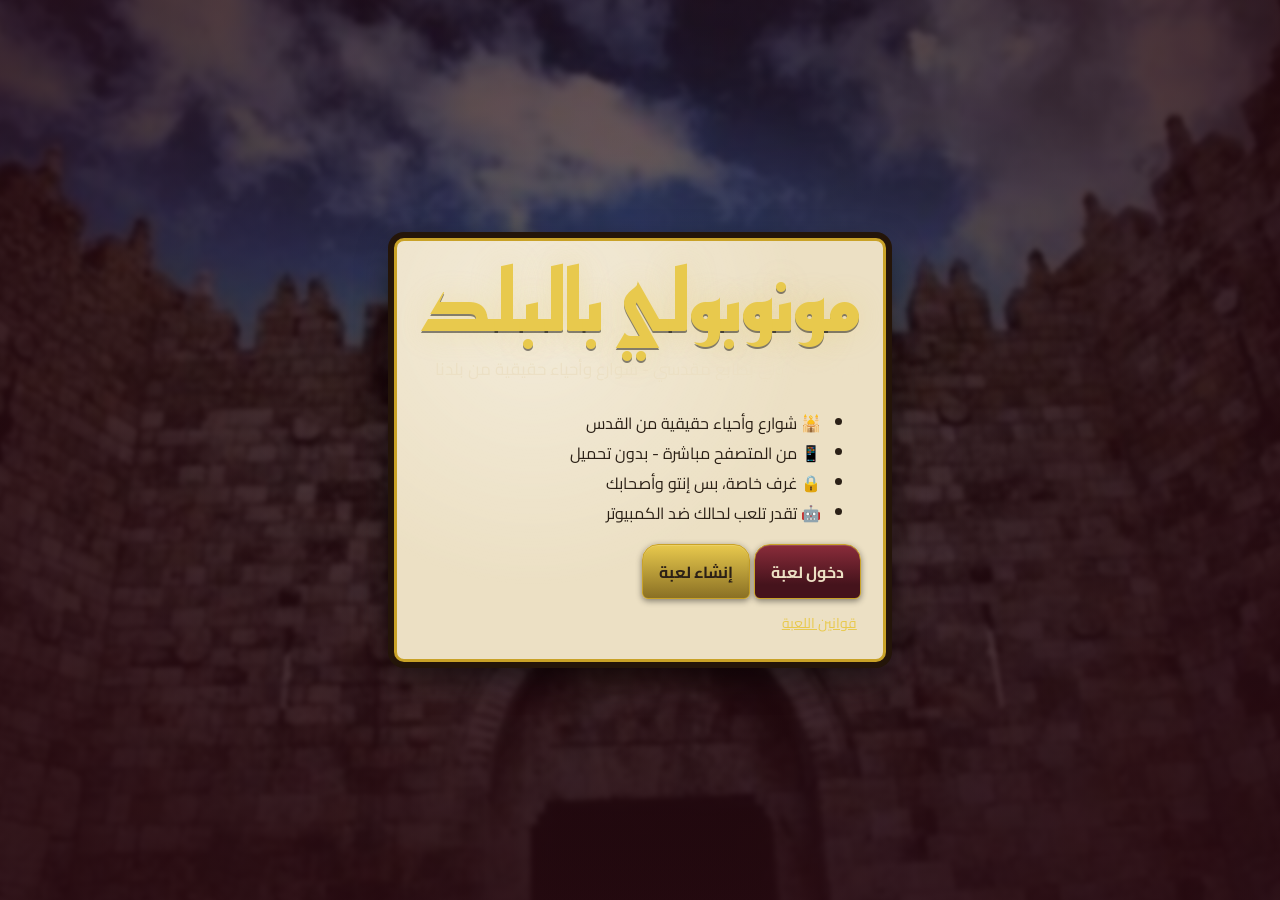
==== commit 46a173c2: "bot bidding + new landing page + portrait support" ====
--- a/src/main/resources/static/index.html
+++ b/src/main/resources/static/index.html
@@ -1,12 +1,13 @@
 <!DOCTYPE html>
 <html lang="ar" dir="rtl">
 <head>
-<meta charset="UTF-8">
-<meta name="viewport" content="width=device-width, initial-scale=1, maximum-scale=1, user-scalable=no, viewport-fit=cover">
-<title>مونوبولي بالبلد</title>
-<link rel="preconnect" href="https://fonts.googleapis.com">
-<link rel="stylesheet" href="https://fonts.googleapis.com/css2?family=Cairo:wght@400;600;700;800&family=Reem+Kufi:wght@500;700&display=swap">
-<link rel="stylesheet" href="css/styles.css">
+    <meta charset="UTF-8">
+    <meta name="viewport" content="width=device-width, initial-scale=1, maximum-scale=1, user-scalable=no, viewport-fit=cover">
+    <title>مونوبولي بالبلد</title>
+    <meta name="description" content="مونوبولي بالبلد - لعبة مونوبولي أونلاين بطابع مقدسي، العب مع أصحابك بغرف خاصة مباشرة من المتصفح بدون تحميل أي شي.">
+    <link rel="preconnect" href="https://fonts.googleapis.com">
+    <link rel="stylesheet" href="https://fonts.googleapis.com/css2?family=Cairo:wght@400;600;700;800&family=Reem+Kufi:wght@500;700&display=swap">
+    <link rel="stylesheet" href="css/styles.css">
 </head>
 <body>
 
@@ -22,6 +23,13 @@
     <section id="screen-landing" class="screen landing-screen active">
         <div class="parchment-card landing-card">
             <h1 class="landing-title">مونوبولي بالبلد</h1>
+            <p class="landing-tagline">لعبة مونوبولي بطابع مقدسي - شوارع وأحياء حقيقية من بلدنا</p>
+            <ul class="landing-features">
+                <li>🕌 شوارع وأحياء حقيقية من القدس</li>
+                <li>📱 من المتصفح مباشرة - بدون تحميل</li>
+                <li>🔒 غرف خاصة، بس إنتو وأصحابك</li>
+                <li>🤖 تقدر تلعب لحالك ضد الكمبيوتر</li>
+            </ul>
             <div class="landing-actions">
                 <button class="wood-btn large" data-goto="screen-join">دخول لعبة</button>
                 <button class="wood-btn large primary" data-goto="screen-create">إنشاء لعبة</button>
@@ -36,13 +44,19 @@
             <button class="back-btn" data-goto="screen-landing" aria-label="رجوع">→</button>
             <h2>إنشاء لعبة</h2>
 
+            <label>نوع اللعبة</label>
+            <div class="count-picker" id="create-mode-picker">
+                <button type="button" class="count-btn mode-btn active" data-mode="friends">👥 ضد أصحاب</button>
+                <button type="button" class="count-btn mode-btn" data-mode="bots">🤖 ضد الكمبيوتر</button>
+            </div>
+
             <label for="create-name">اسم اللاعب</label>
             <input type="text" id="create-name" maxlength="20" placeholder="اكتب اسمك">
 
             <label>اختر قطعتك</label>
             <div id="create-piece-picker" class="piece-picker"></div>
 
-            <label>عدد اللاعبين</label>
+            <label id="create-count-label">عدد اللاعبين</label>
             <div class="count-picker" id="create-count-picker">
                 <button type="button" class="count-btn" data-count="2">2</button>
                 <button type="button" class="count-btn" data-count="3">3</button>
@@ -51,7 +65,7 @@
 
             <p class="form-error" id="create-error"></p>
             <button class="wood-btn" id="create-submit">إنشاء اللعبة</button>
-            <p class="hint-text">سيظهر لك كود من 4 أرقام لدعوة أصحابك</p>
+            <p class="hint-text" id="create-hint">سيظهر لك كود من 4 أرقام لدعوة أصحابك</p>
         </div>
     </section>
 
@@ -84,6 +98,7 @@
     <!-- 4) غرفة الانتظار -->
     <section id="screen-lobby" class="screen lobby-screen">
         <div class="parchment-card form-card">
+            <button class="back-btn" id="lobby-back-btn" aria-label="رجوع">→</button>
             <h2>غرفة اللعب</h2>
 
             <label>كود الغرفة</label>
@@ -94,6 +109,8 @@
 
             <label>اللاعبون</label>
             <ul id="lobby-players" class="lobby-players"></ul>
+
+            <button type="button" class="wood-btn secondary hidden" id="add-bot-btn">أضف بوت 🤖</button>
 
             <p class="form-error" id="lobby-error"></p>
             <button class="wood-btn" id="start-game-btn">بدء اللعبة</button>
@@ -205,14 +222,13 @@
         </ul>
 
         <h3>المسكوبية</h3>
-        <p>بدورك وإنت مسجون، اختار وحدة: ادفع ₪50 واطلع والعب عادي، أو ارمِ النرد وحاول دبل (لو نجحت بتطلع وتتحرك بدون رمية إضافية)، أو استخدم بطاقة شحرور لو معك. بعد 3 محاولات فاشلة متتالية، بتطلع تلقائيًا وتدفع ₪50.</p>
+        <p>بدورك وإنت مسجون، اختار وحدة: ادفع ₪50 واطلع والعب عادي، أو ارمِ النرد وحاول دبل (لو نجحت بتطلع وتتحرك بدون رمية إضافية)، أو استخدم بطاقة شحرور لو معك. بعد 3 محاولات فاشلة متتالية، بتطلع تلقائيًا وتدفع ₪50 (ولو رصيدك ما يكفي، بتفتح نافذة "رصيدك غير كافٍ" زي أي دين تاني).</p>
 
         <h3>التفاوض والتداول</h3>
         <ul>
-            <li>ما بيصير متاح إلا بعد ما تنباع كل الأراضي والمرافق (24 خانة).</li>
-            <li>بس صاحب الدور الحالي يقدر يفتح عرض، وقبل ما يرمي النرد هاد الدور، وعرض واحد بس بكل دور.</li>
-            <li>العرض بيشمل نقود و/أو أراضي (بدون بناء عليها) بالاتجاهين.</li>
-            <li>الطرف التاني عنده 30 ثانية يقبل أو يرفض، وإلا العرض بينلغى تلقائيًا.</li>
+            <li>متاح من أول اللعبة، بس صاحب الدور الحالي يقدر يفتح عرض، وقبل ما يرمي النرد هاد الدور، وعرض واحد بس بكل دور.</li>
+            <li>العرض بيشمل نقود و/أو أراضي (بدون بناء عليها) بالاتجاهين، وبيبين لكل اللاعبين (بس طرفي العرض يقدروا يقبلوا/يرفضوا/يسحبوا).</li>
+            <li>الطرف التاني عنده 30 ثانية يقبل أو يرفض، وإلا العرض بينلغى تلقائيًا. تايمر دورك بيتوقف طول ما العرض شغال.</li>
         </ul>
 
         <h3>الإفلاس</h3>
@@ -314,9 +330,9 @@
         <h2>رصيدك غير كافٍ</h2>
         <table class="rent-table">
             <tbody>
-                <tr><td>المبلغ المطلوب</td><td id="debt-amount"></td></tr>
-                <tr><td>رصيدك</td><td id="debt-balance"></td></tr>
-                <tr><td>المتبقي</td><td id="debt-remaining"></td></tr>
+            <tr><td>المبلغ المطلوب</td><td id="debt-amount"></td></tr>
+            <tr><td>رصيدك</td><td id="debt-balance"></td></tr>
+            <tr><td>المتبقي</td><td id="debt-remaining"></td></tr>
             </tbody>
         </table>
         <p class="auction-timer" id="debt-timer"></p>
@@ -417,9 +433,13 @@
 
 <div id="toast-container"></div>
 
+<div id="jail-alert-banner" class="jail-alert-banner hidden">
+    <span id="jail-alert-text"></span>
+</div>
+
 <script src="js/vendor/sockjs.min.js"></script>
 <script src="js/vendor/stomp.min.js"></script>
 <script src="js/board.js"></script>
 <script src="js/room.js"></script>
 </body>
-</html>
+</html>
--- a/src/main/resources/static/css/styles.css
+++ b/src/main/resources/static/css/styles.css
@@ -55,23 +55,19 @@
 .rotate-icon { font-size: 3rem; margin-bottom: 0.6em; color: var(--gold); }
 .rotate-overlay p { max-width: 22em; font-size: 1.05rem; }
 
-.app-shell { display: none; }
-
+/* رسالة "دوّر جهازك" بس لما تكون شاشة اللعب (اللوح) ظاهرة والجهاز عمودي.
+   باقي الشاشات بتشتغل عمودي وأفقي. الكلاس board-active بيتحكم فيه room.js (showScreen). */
 @media (orientation: portrait) {
-    .rotate-overlay { display: flex; }
-    .app-shell { display: none !important; }
-}
-@media (orientation: landscape) {
-    .rotate-overlay { display: none; }
-    .app-shell { display: block; }
+    body.board-active .rotate-overlay { display: flex; }
+    body.board-active .app-shell { display: none !important; }
 }
 
 /* ---------- إطار الشاشات: شاشة وحدة ظاهرة بكل لحظة ---------- */
 .app-shell {
     position: relative;
     width: 100vw;
+    height: 100vh;
     height: 100dvh;
-    height: 100vh;
     overflow: hidden;
 }
 
@@ -186,6 +182,30 @@
 @keyframes toast-in { from { opacity: 0; transform: translateY(-8px); } to { opacity: 1; transform: translateY(0); } }
 @keyframes toast-out { from { opacity: 1; } to { opacity: 0; transform: translateY(-8px); } }
 
+.jail-alert-banner {
+    position: fixed;
+    top: 42%;
+    left: 50%;
+    transform: translate(-50%, -50%);
+    background: linear-gradient(180deg, #c0392b, #7a1414);
+    color: #fff;
+    font-family: 'Cairo', sans-serif;
+    font-weight: 800;
+    font-size: clamp(15px, 2.6vw, 26px);
+    padding: 20px 42px;
+    border: 3px solid #ffd700;
+    border-radius: 14px;
+    box-shadow: 0 0 20px rgba(255,50,50,0.6), 0 10px 30px rgba(0,0,0,0.6);
+    z-index: 700;
+    text-align: center;
+    animation: jail-alert-pulse 0.55s ease-in-out infinite alternate;
+}
+.jail-alert-banner.hidden { display: none; }
+@keyframes jail-alert-pulse {
+    from { box-shadow: 0 0 16px rgba(255,50,50,0.5), 0 10px 30px rgba(0,0,0,0.6); }
+    to { box-shadow: 0 0 44px rgba(255,70,70,0.95), 0 10px 30px rgba(0,0,0,0.6); }
+}
+
 /* لاعبون */
 .players-list { list-style: none; margin: 0; padding: 0; display: flex; flex-direction: column; gap: clamp(4px, 0.8vh, 10px); }
 .player-item {
@@ -291,8 +311,8 @@
     position: relative;
     z-index: 1;
     display: grid;
-    grid-template-columns: 1.3fr repeat(9, 1fr) 1.3fr;
-    grid-template-rows: 1.3fr repeat(9, 1fr) 1.3fr;
+    grid-template-columns: 1.18fr repeat(9, 1fr) 1.18fr;
+    grid-template-rows: 1.18fr repeat(9, 1fr) 1.18fr;
     width: 100%;
     height: 100%;
     border: 1px solid var(--gold-dim);
@@ -332,7 +352,7 @@
 
 .color-stripe {
     width: 100%;
-    height: 24%;
+    height: 15%;
     flex-shrink: 0;
     background-image: linear-gradient(180deg, rgba(255,255,255,0.3), transparent 60%);
     border-bottom: 1px solid rgba(0,0,0,0.35);
@@ -341,11 +361,11 @@
 .tile-name {
     font-family: 'Cairo', sans-serif;
     font-weight: 700;
-    font-size: clamp(5.5px, 0.85vw, 11px);
-    line-height: 1.12;
+    font-size: clamp(5.5px, 0.8vw, 10px);
+    line-height: 1.08;
     text-align: center;
     color: var(--ink);
-    margin-top: 2px;
+    margin-top: 1px;
     display: -webkit-box;
     -webkit-line-clamp: 3;
     -webkit-box-orient: vertical;
@@ -388,6 +408,18 @@
 
 .tile.mortgaged {
     filter: grayscale(0.75) brightness(0.8);
+}
+
+.tile.tile-occupied {
+    outline: 3px solid #ff3b3b;
+    outline-offset: -2px;
+    z-index: 5;
+    transform: scale(1.12);
+    animation: tile-glow-pulse 1.3s ease-in-out infinite;
+}
+@keyframes tile-glow-pulse {
+    0%, 100% { filter: brightness(1.05); box-shadow: 0 0 10px 3px rgba(255,59,59,0.5); }
+    50% { filter: brightness(1.25); box-shadow: 0 0 22px 7px rgba(255,59,59,0.9); }
 }
 .house-badge {
     position: absolute;
@@ -633,13 +665,26 @@
     align-items: center;
     justify-content: center;
     position: relative;
+    overflow: hidden;
     background-image: var(--geo-pattern), radial-gradient(circle at center, var(--wood-mid), var(--wood-dark) 75%);
     background-size: 56px 56px, cover;
 }
+.board-center::before {
+    content: '';
+    position: absolute;
+    inset: -12px;
+    background-image: url('[data-uri]');
+    background-size: cover;
+    background-position: center;
+    filter: blur(5px) brightness(0.5) saturate(1.1);
+    z-index: 0;
+}
 
 .board-title {
+    position: relative;
+    z-index: 1;
     font-family: 'Reem Kufi', sans-serif;
-    font-size: clamp(20px, 4.6vw, 46px);
+    font-size: clamp(28px, 6.4vw, 64px);
     color: var(--gold-bright);
     background: linear-gradient(180deg, var(--maroon-bright), var(--maroon-dark) 80%);
     padding: 0.3em 0.8em;
@@ -733,20 +778,7 @@
 .rules-content ul { margin: 0; padding-right: 1.2em; }
 .rules-content li { margin-bottom: 0.35em; }
 
-/* ---------- شاشة البداية ---------- */
-.landing-card {
-    text-align: center;
-    width: min(70vw, 380px);
-    max-height: 90dvh;
-    overflow-y: auto;
-}
-.landing-title {
-    font-family: 'Reem Kufi', sans-serif;
-    color: var(--maroon-dark);
-    font-size: clamp(20px, 3.4vw, 32px);
-    margin: 0 0 0.8em;
-}
-.landing-actions { display: flex; flex-direction: column; gap: 0.6em; margin-bottom: 0.8em; }
+/* شاشة البداية: تصميمها بآخر الملف (قسم "بوابة") */
 
 .link-btn {
     background: none;
@@ -830,7 +862,7 @@
 }
 .piece-option:disabled { opacity: 0.35; cursor: not-allowed; }
 
-.count-picker { display: flex; gap: 0.5em; justify-content: center; }
+.count-picker { display: flex; gap: 0.5em; justify-content: center; flex-wrap: wrap; }
 .count-btn {
     width: clamp(32px, 5vw, 40px);
     height: clamp(32px, 5vw, 40px);
@@ -847,6 +879,14 @@
     border-color: var(--maroon-dark);
 }
 
+.mode-btn {
+    width: auto !important;
+    height: auto !important;
+    padding: 0.6em 1.1em;
+    font-size: clamp(12px, 2vw, 15px);
+    white-space: nowrap;
+}
+
 .code-input { display: flex; gap: 0.5em; justify-content: center; direction: ltr; }
 .code-box {
     width: clamp(32px, 6vw, 44px);
@@ -900,3 +940,185 @@
 .wood-btn.large { font-size: clamp(12px, 1.7vw, 16px); padding: 0.7em 1em; }
 .wood-btn.primary { background: linear-gradient(180deg, var(--gold-bright), var(--gold-dim)); color: var(--ink); }
 .wood-btn.small { font-size: clamp(9px, 1.2vw, 11px); padding: 0.4em 0.7em; margin: 0; }
+/* =====================================================================
+   شاشة البداية: "بوابة" - إطار قوس ذهبي على خلفية باب العامود
+   ===================================================================== */
+
+/* خلفية موحدة لشاشات البداية والإنشاء والدخول وغرفة الانتظار */
+.landing-screen, .form-screen, .lobby-screen {
+    position: relative;
+    overflow: hidden;
+    background: #2a0b12;
+}
+.landing-screen::before, .form-screen::before, .lobby-screen::before {
+    content: '';
+    position: absolute;
+    inset: -14px;
+    background: url('../img/bab-al-amud.jpg') center / cover no-repeat;
+    filter: blur(2px) brightness(0.62) saturate(1.1);
+}
+.landing-screen::after, .form-screen::after, .lobby-screen::after {
+    content: '';
+    position: absolute;
+    inset: 0;
+    background:
+        radial-gradient(ellipse at 50% 40%, rgba(42,11,18,0.05), rgba(42,11,18,0.68) 80%),
+        linear-gradient(180deg, rgba(42,11,18,0.28), rgba(42,11,18,0.58));
+}
+.landing-screen > *, .form-screen > *, .lobby-screen > * {
+    position: relative;
+    z-index: 1;
+}
+
+.gate-card {
+    --arch-r: min(44vw, 190px);
+    position: relative;
+    width: min(88vw, 380px);
+    padding: calc(var(--arch-r) * 0.2 + 16px) 1.6em 1.7em;
+    text-align: center;
+    background: linear-gradient(180deg, rgba(62,18,29,0.9), rgba(34,9,16,0.94));
+    border: 2px solid var(--gold);
+    border-radius: var(--arch-r) var(--arch-r) 16px 16px;
+    box-shadow:
+        0 0 0 7px rgba(34,9,16,0.85),
+        0 0 0 8px var(--gold-dim),
+        0 24px 60px rgba(0,0,0,0.65);
+    animation: gate-rise 0.7s cubic-bezier(0.2, 0.8, 0.2, 1) both;
+}
+/* خط ذهبي رفيع داخلي، يتبع شكل القوس */
+.gate-card::before {
+    content: '';
+    position: absolute;
+    inset: 8px;
+    border: 1px solid rgba(201,162,39,0.45);
+    border-radius: calc(var(--arch-r) - 8px) calc(var(--arch-r) - 8px) 9px 9px;
+    pointer-events: none;
+}
+@keyframes gate-rise {
+    from { opacity: 0; transform: translateY(18px) scale(0.985); }
+    to   { opacity: 1; transform: none; }
+}
+
+.gate-crest {
+    width: 60px;
+    height: 38px;
+    margin: 0 auto 10px;
+    background: url("data:image/svg+xml,%3Csvg xmlns='http://www.w3.org/2000/svg' viewBox='0 0 64 40'%3E%3Cg fill='%23c9a227'%3E%3Ccircle cx='32' cy='2.6' r='2.4'/%3E%3Crect x='31' y='4' width='2' height='6'/%3E%3Cpath d='M14 28 C14 16 22 9 32 9 C42 9 50 16 50 28 Z'/%3E%3Crect x='11' y='28' width='42' height='3' rx='0.6'/%3E%3Crect x='7' y='31' width='50' height='8'/%3E%3C/g%3E%3Cg fill='%233a1019'%3E%3Cpath d='M12 39 V35.6 a2.2 2.2 0 0 1 4.4 0 V39Z'/%3E%3Cpath d='M21 39 V35.6 a2.2 2.2 0 0 1 4.4 0 V39Z'/%3E%3Cpath d='M29.8 39 V35.6 a2.2 2.2 0 0 1 4.4 0 V39Z'/%3E%3Cpath d='M38.6 39 V35.6 a2.2 2.2 0 0 1 4.4 0 V39Z'/%3E%3Cpath d='M47.6 39 V35.6 a2.2 2.2 0 0 1 4.4 0 V39Z'/%3E%3C/g%3E%3C/svg%3E") center / contain no-repeat;
+}
+
+.landing-title {
+    margin: 0;
+    font-family: 'Reem Kufi', sans-serif;
+    font-weight: 700;
+    font-size: clamp(46px, min(17vw, 11.5vh), 84px);
+    line-height: 1.02;
+    color: var(--gold-bright);
+    text-shadow: 0 2px 0 rgba(0,0,0,0.45), 0 0 30px rgba(232,201,77,0.25);
+}
+.landing-title span { display: block; }
+
+.landing-tagline {
+    margin: 0.7em 0 1.5em;
+    font-size: clamp(14px, 4vw, 17px);
+    line-height: 1.5;
+    color: var(--parchment);
+    opacity: 0.92;
+}
+
+.gate-actions { display: flex; flex-direction: column; gap: 10px; }
+
+.cta {
+    font-family: 'Cairo', sans-serif;
+    font-weight: 800;
+    font-size: clamp(16px, 4.4vw, 19px);
+    line-height: 1.2;
+    padding: 0.8em 1em;
+    border: 1px solid var(--gold);
+    border-radius: 14px 14px 6px 6px;
+    cursor: pointer;
+}
+.cta:active { transform: translateY(1px); }
+.cta-primary {
+    background: linear-gradient(180deg, var(--gold-bright), var(--gold-dim));
+    color: var(--ink);
+    box-shadow: inset 0 1px 0 rgba(255,255,255,0.4), 0 6px 18px rgba(0,0,0,0.4);
+}
+.cta-secondary {
+    background: linear-gradient(180deg, var(--maroon-bright), var(--maroon-dark) 80%);
+    color: var(--parchment);
+    box-shadow: inset 0 1px 0 rgba(255,255,255,0.14), 0 4px 12px rgba(0,0,0,0.4);
+}
+.cta-ghost {
+    background: transparent;
+    color: var(--parchment);
+    border-color: rgba(201,162,39,0.6);
+}
+.cta:focus-visible,
+.landing-screen .link-btn:focus-visible {
+    outline: 3px solid var(--gold-bright);
+    outline-offset: 3px;
+}
+
+.landing-note {
+    margin: 6px 0 0;
+    font-size: 13px;
+    color: var(--parchment-dark);
+    opacity: 0.85;
+}
+.landing-screen .link-btn {
+    color: var(--gold-bright);
+    font-size: 14px;
+}
+
+/* موبايل أفقي أو أي شاشة قصيرة: عمودين (الاسم يمين، الأزرار يسار) */
+@media (orientation: landscape) and (max-height: 560px) {
+    .gate-card {
+        --arch-r: 96px;
+        width: min(92vw, 780px);
+        display: grid;
+        grid-template-columns: 1.1fr 1fr;
+        align-items: center;
+        column-gap: 28px;
+        padding: 30px 50px 28px;
+    }
+    .gate-crest { width: 48px; height: 30px; margin-bottom: 6px; }
+    .landing-title { font-size: clamp(34px, 12.5vh, 60px); }
+    .landing-tagline { margin: 0.5em 0 0; font-size: 15px; }
+    .gate-actions { gap: 8px; }
+    .cta { font-size: 16px; padding: 0.65em 1em; }
+    .landing-note { margin: 2px 0 0; font-size: 12px; }
+}
+
+@media (prefers-reduced-motion: reduce) {
+    .gate-card { animation: none; }
+}
+
+/* =====================================================================
+   الوضع العمودي: النماذج وغرفة الانتظار والقوانين بأحجام مريحة للموبايل
+   (القيم الأصلية مضبوطة للوضع الأفقي، وبتطلع صغيرة جدًا عمودي)
+   ===================================================================== */
+@media (orientation: portrait) {
+    .form-card { width: min(92vw, 420px); padding: 1.4em 1.2em 1.2em; }
+    .form-card h2 { font-size: 26px; }
+    .form-card label { font-size: 15px; margin: 0.9em 0 0.35em; }
+    .form-card input[type="text"] { font-size: 17px; padding: 0.6em 0.8em; }
+    .form-card .back-btn { font-size: 1.6rem; top: 8px; right: 12px; }
+    .form-error { font-size: 14px; }
+    .piece-option { width: 48px; height: 48px; font-size: 24px; }
+    .count-btn { width: 46px; height: 46px; font-size: 17px; }
+    .mode-btn { font-size: 16px; }
+    .code-box { width: 48px; height: 58px; font-size: 24px; }
+    .room-code-display span { font-size: 36px; }
+    .lobby-players .player-item { font-size: 16px; }
+    .host-badge, .disconnected-badge { font-size: 12px; }
+    .form-card .wood-btn { font-size: 18px; padding: 0.7em 1em; width: 100%; }
+    .form-card .wood-btn.small { width: auto; font-size: 14px; padding: 0.45em 0.9em; }
+    .form-card .hint-text { font-size: 13px; }
+    .form-card .link-btn { font-size: 15px; }
+    .rules-content { width: min(92vw, 460px); }
+    .rules-content h3 { font-size: 17px; }
+    .rules-content p, .rules-content li { font-size: 14.5px; }
+}
+
+/* نص التلميح بالنماذج: كان بلون فاتح على ورق فاتح */
+.form-card .hint-text { color: var(--ink); opacity: 0.72; }
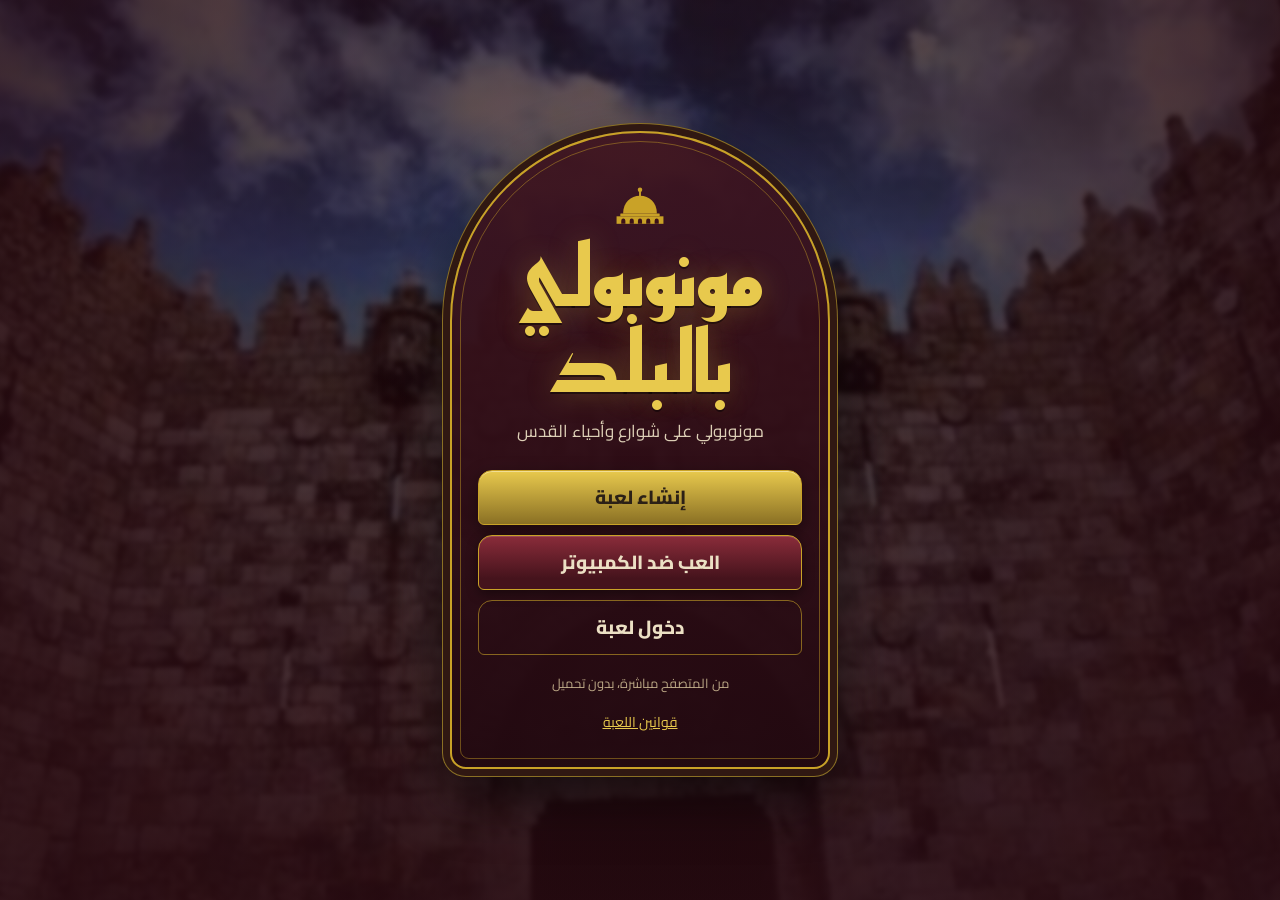
==== commit 3bed4b54: "restore room.js + clearer auction bid" ====
--- a/src/main/resources/static/index.html
+++ b/src/main/resources/static/index.html
@@ -21,20 +21,19 @@
 
     <!-- 1) شاشة البداية -->
     <section id="screen-landing" class="screen landing-screen active">
-        <div class="parchment-card landing-card">
-            <h1 class="landing-title">مونوبولي بالبلد</h1>
-            <p class="landing-tagline">لعبة مونوبولي بطابع مقدسي - شوارع وأحياء حقيقية من بلدنا</p>
-            <ul class="landing-features">
-                <li>🕌 شوارع وأحياء حقيقية من القدس</li>
-                <li>📱 من المتصفح مباشرة - بدون تحميل</li>
-                <li>🔒 غرف خاصة، بس إنتو وأصحابك</li>
-                <li>🤖 تقدر تلعب لحالك ضد الكمبيوتر</li>
-            </ul>
-            <div class="landing-actions">
-                <button class="wood-btn large" data-goto="screen-join">دخول لعبة</button>
-                <button class="wood-btn large primary" data-goto="screen-create">إنشاء لعبة</button>
-            </div>
-            <button class="link-btn" data-open-rules>قوانين اللعبة</button>
+        <div class="gate-card">
+            <div class="gate-brand">
+                <div class="gate-crest" aria-hidden="true"></div>
+                <h1 class="landing-title"><span>مونوبولي</span> <span>بالبلد</span></h1>
+                <p class="landing-tagline">مونوبولي على شوارع وأحياء القدس</p>
+            </div>
+            <div class="gate-actions">
+                <button class="cta cta-primary" data-goto="screen-create" data-preset-mode="friends">إنشاء لعبة</button>
+                <button class="cta cta-secondary" data-goto="screen-create" data-preset-mode="bots">العب ضد الكمبيوتر</button>
+                <button class="cta cta-ghost" data-goto="screen-join">دخول لعبة</button>
+                <p class="landing-note">من المتصفح مباشرة، بدون تحميل</p>
+                <button class="link-btn" data-open-rules>قوانين اللعبة</button>
+            </div>
         </div>
     </section>
 
@@ -366,12 +365,17 @@
 
 <!-- نافذة المزاد -->
 <div id="auction-modal" class="modal-backdrop hidden">
-    <div class="parchment-card property-card">
+    <div class="parchment-card property-card auction-card">
         <h2 id="auction-title"></h2>
-        <p class="card-price" id="auction-current-price"></p>
+        <p class="auction-meta" id="auction-meta"></p>
+        <div class="auction-leader no-bids" id="auction-leader">
+            <span class="auction-leader-label" id="auction-leader-label"></span>
+            <span class="auction-leader-amount" id="auction-leader-amount"></span>
+            <span class="auction-leader-who" id="auction-leader-who"></span>
+        </div>
+        <p class="auction-note hidden" id="auction-note"></p>
         <p class="auction-timer" id="auction-timer"></p>
-        <p class="hint-text" id="auction-status"></p>
-        <button id="auction-bid-btn" class="wood-btn">زايد إلى ₪<span id="auction-next-bid"></span></button>
+        <button id="auction-bid-btn" class="wood-btn auction-bid-btn"></button>
     </div>
 </div>
 
--- a/src/main/resources/static/css/styles.css
+++ b/src/main/resources/static/css/styles.css
@@ -1122,3 +1122,92 @@
 
 /* نص التلميح بالنماذج: كان بلون فاتح على ورق فاتح */
 .form-card .hint-text { color: var(--ink); opacity: 0.72; }
+
+/* =====================================================================
+   نافذة المزاد: "أعلى مزايدة" هي الأوضح (كان المؤقت هو الرقم الأكبر)
+   ===================================================================== */
+.auction-card { text-align: center; }
+.auction-card h2 { margin-bottom: 0.15em; }
+.auction-meta {
+    margin: 0 0 0.5em;
+    font-size: clamp(11px, 1.5vw, 13px);
+    color: var(--ink);
+    opacity: 0.75;
+}
+.auction-leader {
+    display: flex;
+    flex-direction: column;
+    align-items: center;
+    gap: 0.05em;
+    margin: 0.2em 0 0.45em;
+    padding: 0.35em 0.6em 0.45em;
+    border: 2px solid var(--gold);
+    border-radius: 12px;
+    background: linear-gradient(180deg, rgba(201,162,39,0.24), rgba(201,162,39,0.08));
+}
+.auction-leader-label {
+    font-size: clamp(12px, 1.7vw, 14px);
+    font-weight: 700;
+    color: var(--maroon-dark);
+}
+.auction-leader-amount {
+    font-family: 'Reem Kufi', sans-serif;
+    font-weight: 700;
+    font-size: clamp(30px, 9.5vh, 52px);
+    line-height: 1.05;
+    color: var(--maroon-dark);
+}
+.auction-leader-who {
+    font-size: clamp(14px, 2vw, 18px);
+    font-weight: 800;
+    color: var(--ink);
+}
+.auction-leader.no-bids {
+    border-style: dashed;
+    background: rgba(255,255,255,0.35);
+}
+.auction-leader.no-bids .auction-leader-amount { color: var(--ink); opacity: 0.6; }
+.auction-leader.is-me {
+    border-color: #2f7d3a;
+    background: linear-gradient(180deg, rgba(47,125,58,0.24), rgba(47,125,58,0.1));
+}
+.auction-leader.is-me .auction-leader-amount,
+.auction-leader.is-me .auction-leader-who,
+.auction-leader.is-me .auction-leader-label { color: #1f5f2a; }
+.auction-leader.flash { animation: bid-flash 0.7s ease-out; }
+@keyframes bid-flash {
+    0%   { transform: scale(1.06); box-shadow: 0 0 0 0 rgba(201,162,39,0.8); }
+    100% { transform: none; box-shadow: 0 0 0 14px rgba(201,162,39,0); }
+}
+.auction-note {
+    margin: 0 0 0.3em;
+    font-size: clamp(12px, 1.7vw, 14px);
+    font-weight: 800;
+    color: #a5231b;
+}
+.auction-note.info { color: var(--ink); opacity: 0.8; font-weight: 700; }
+.auction-note.hidden { display: none; }
+/* المؤقت: شريحة صغيرة بزاوية الكرت (حتى ما ياخد سطر، وما يصير هو الأبرز) */
+.auction-card { max-height: 94dvh; padding-top: 1em; padding-bottom: 1em; }
+.auction-card .auction-timer {
+    position: absolute;
+    top: 10px;
+    left: 12px;
+    margin: 0;
+    padding: 0.15em 0.6em;
+    font-size: clamp(11px, 1.5vw, 13px);
+    font-weight: 700;
+    border-radius: 999px;
+    background: rgba(109,31,43,0.12);
+}
+.auction-card .auction-timer.urgent { background: rgba(165,35,27,0.18); }
+.auction-card .auction-bid-btn {
+    width: 100%;
+    margin: 0;
+    font-size: clamp(14px, 2.2vw, 18px);
+    padding: 0.55em 1em;
+}
+
+@media (prefers-reduced-motion: reduce) {
+    .auction-leader.flash { animation: none; }
+}
